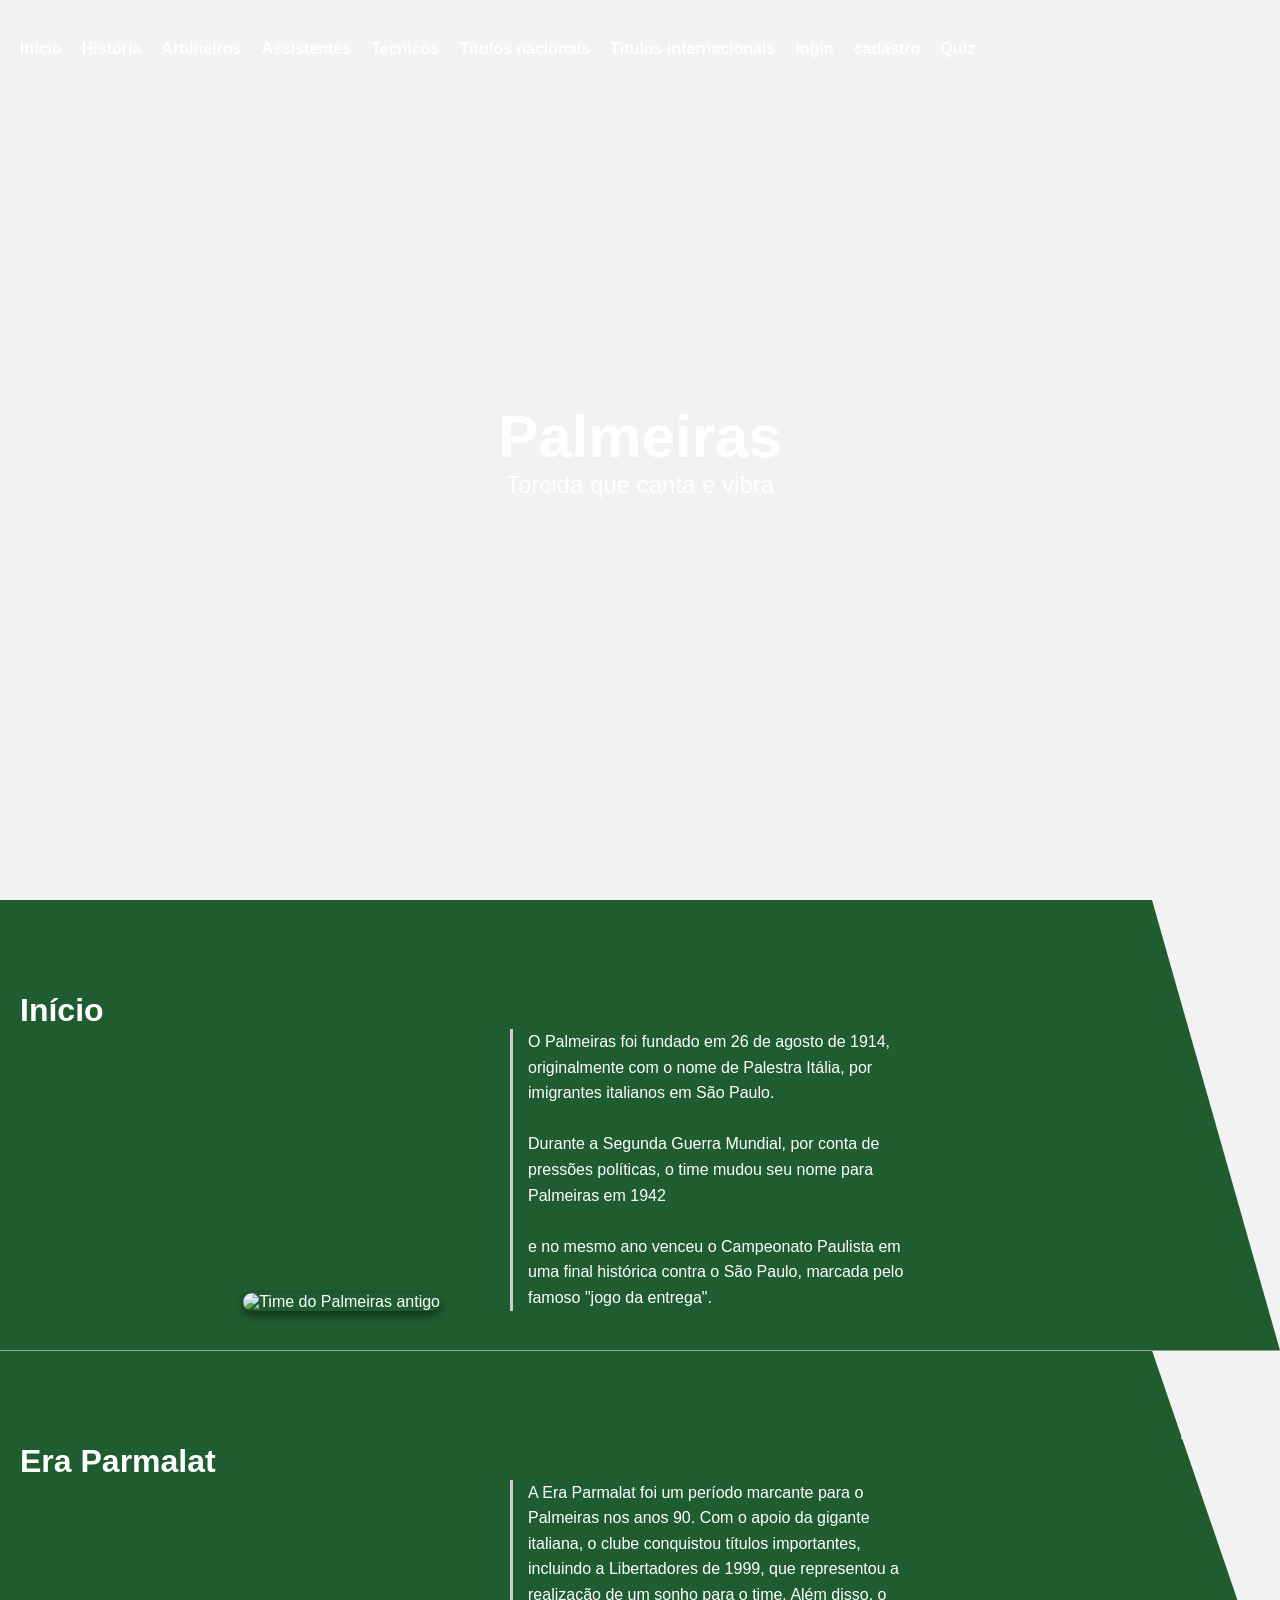
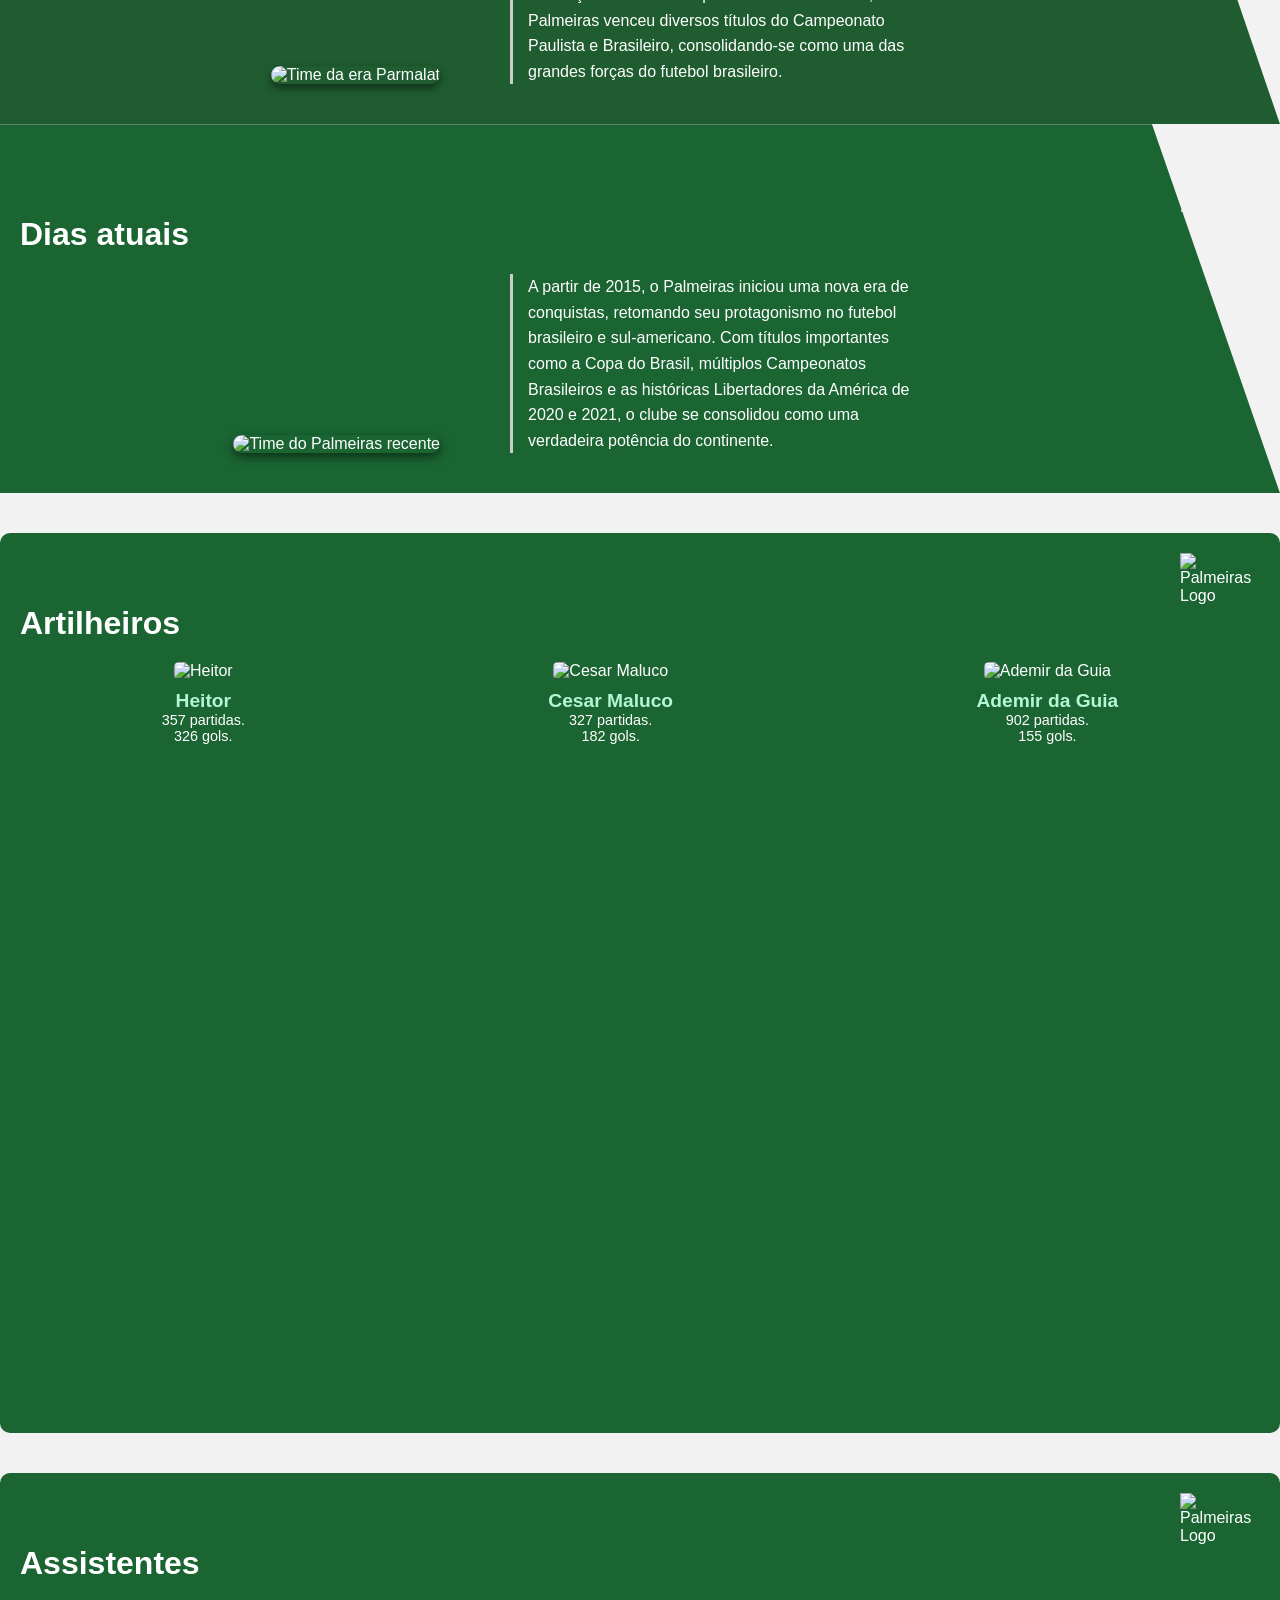
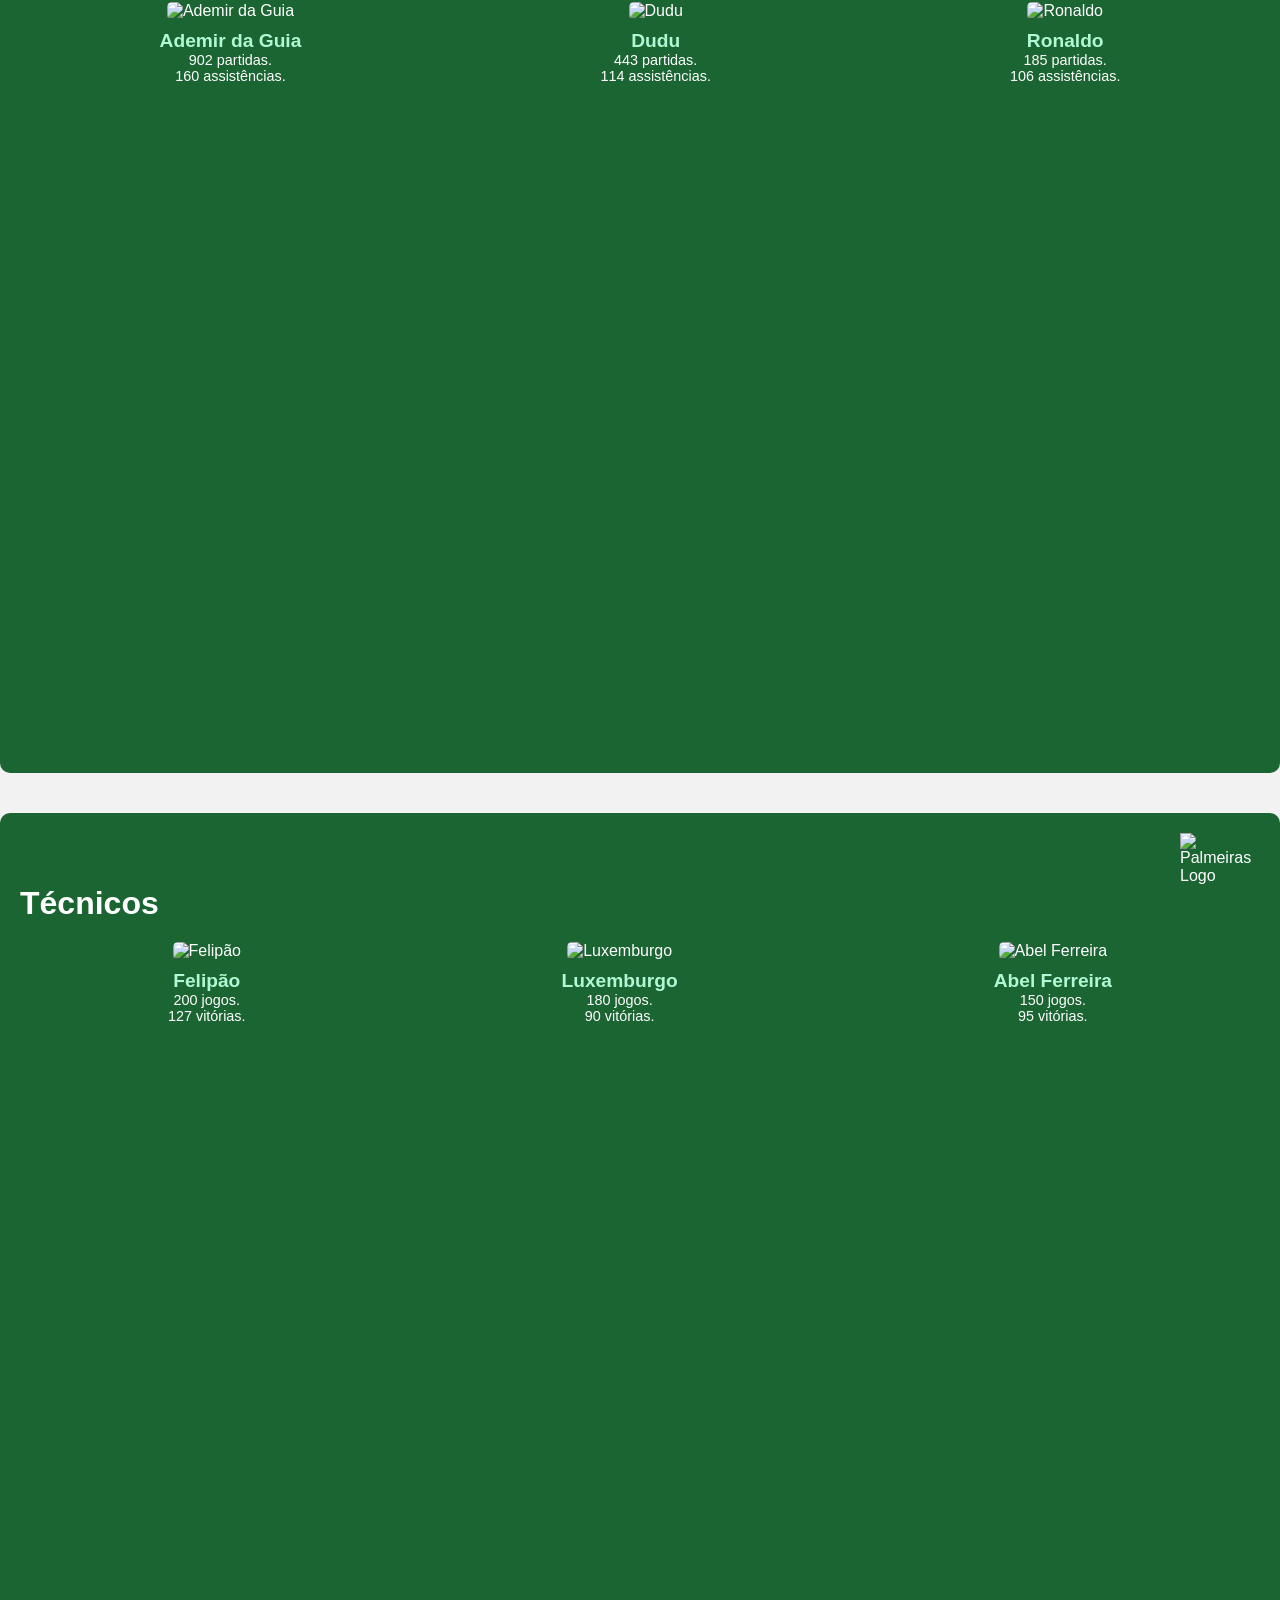
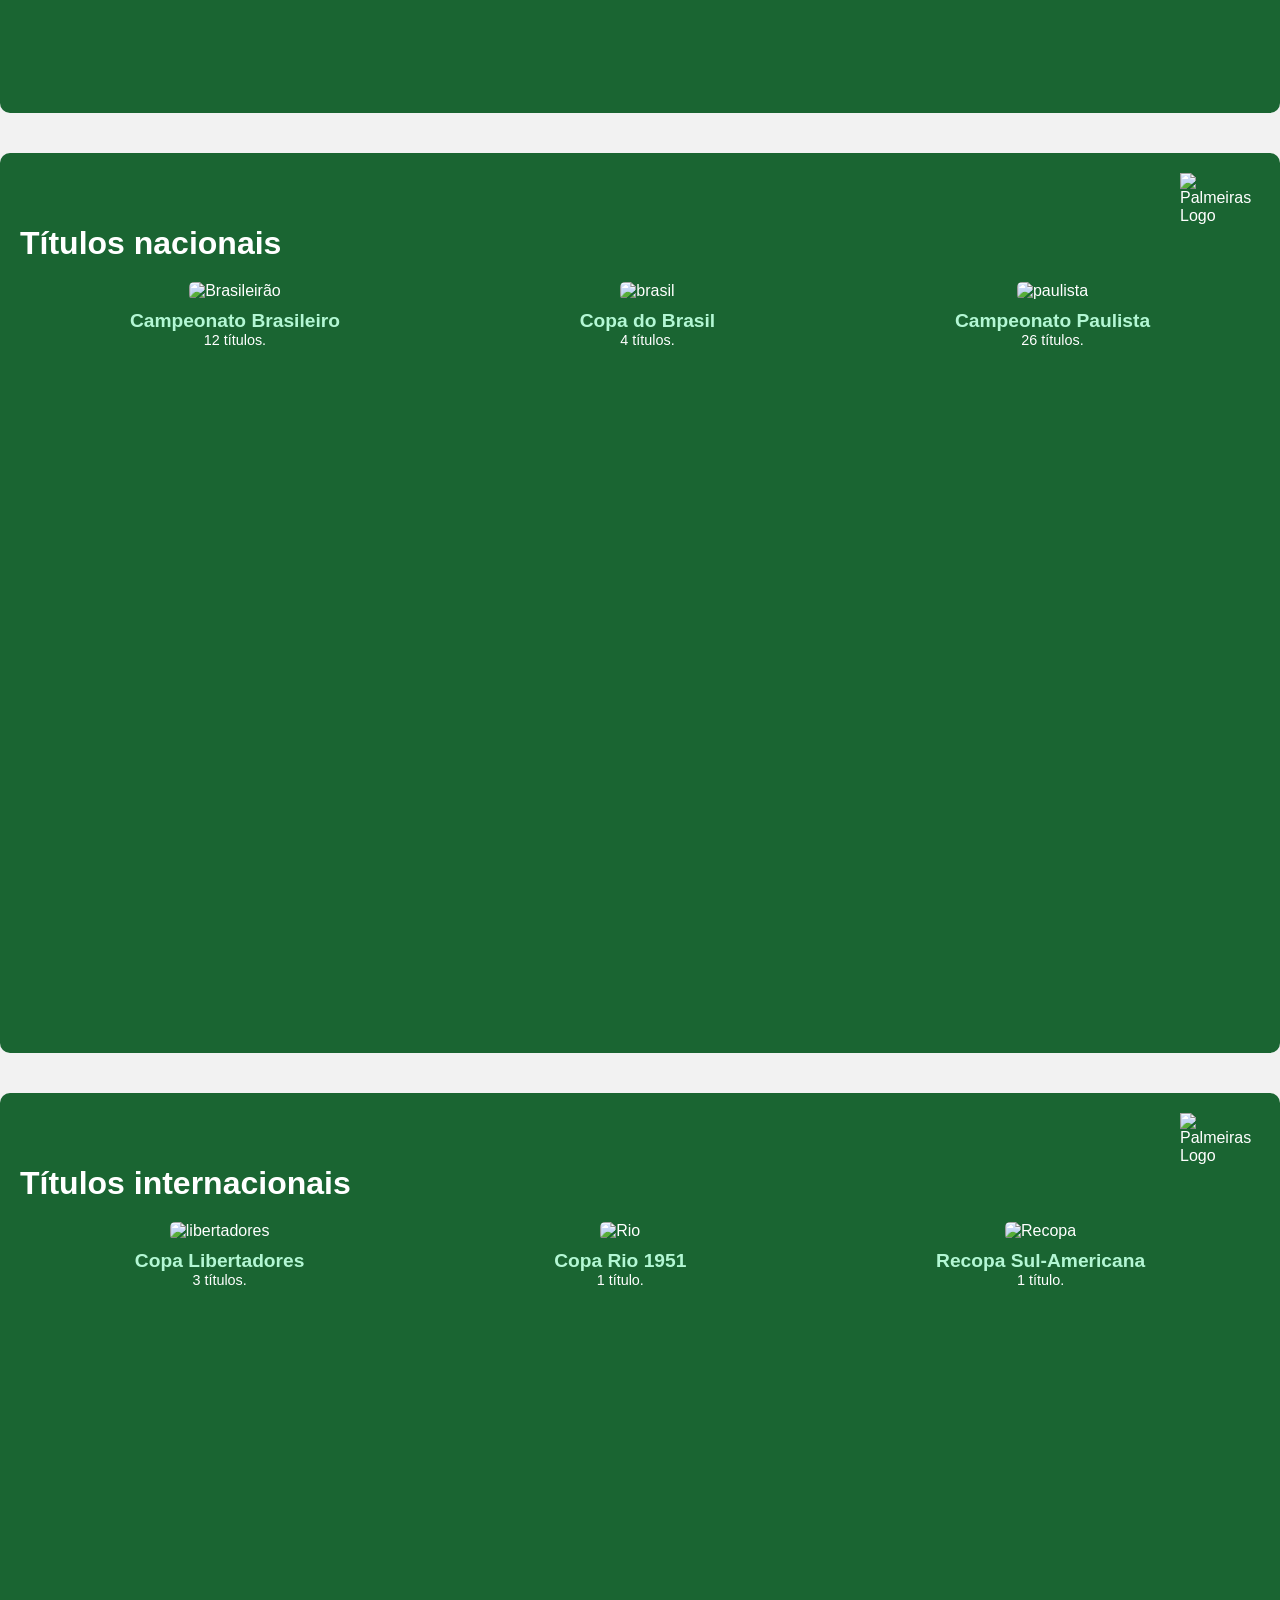
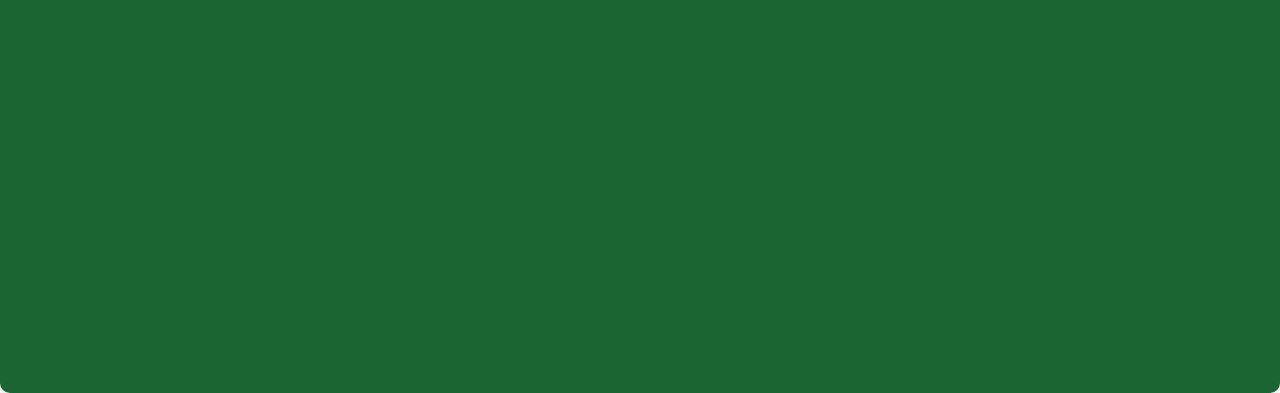
==== public/index.html @ 0ab838a4 "finalizando API quiz, dash." ====
<!DOCTYPE html>
<!DOCTYPE html>
<html lang="pt-br">
<head>
  <meta charset="UTF-8" />
  <meta name="viewport" content="width=device-width, initial-scale=1.0"/>
  <title>Palmeiras</title>
  <link rel="stylesheet" href="/style.css" />
  <script src="site.js" defer></script>
</head>
<body>
  <header  id="inicio">  
    <nav class="navbar">
      <div class="menu">
        <ul>
          <li><a href="#inicio">Início</a></li>
          <li><a href="#historia">História</a></li>
          <li><a href="#artilheiros">Artilheiros</a></li>
          <li><a href="#assistentes">Assistentes</a></li>
           <li><a href="#tecnicos">Tecnicos</a></li>
           <li><a href="#titulos">Títulos nacionais</a></li>
            <li><a href="#internacionais">Títulos internacionais</a></li>
            <li><a href="/login.html">login</a></li>
            <li><a href="/cadastro.html">cadastro</a></li>
            <li><a href="./EXEMPLO_QUIZZ.html">Quiz</a></li>
        </ul>
      </div>
      <div class="logo-container">
      
      </div>
    </nav>
    <div class="hero">
      <h1>Palmeiras</h1>
      <p>Torcida que canta e vibra</p>
    </div>
  </header>

  <!-- HISTÓRIA 1 -->
  
  <div class="historia1" id="historia">
     <div class="logo-container1">
        <img src="../imagens/Palmeiras_logo.svg (1).webp" alt="Palmeiras Logo" class="logo" />
      </div>
    <div class="content">
      <h1>Início</h1>
      <div class="history">
        <div class="img">
          <img src="../imagens/05.webp.começo.webp" alt="Time do Palmeiras antigo" />
        </div>
        <div class="desk">
          <div class="video1">
            <iframe width="300" height="200" src="https://www.youtube.com/embed/_HtJf_Aix_I?si=UedFn3zNEXeGJS4S" title="YouTube video player" frameborder="0" allowfullscreen></iframe>
          </div>
          <p>
            O Palmeiras foi fundado em 26 de agosto de 1914, originalmente com o nome de Palestra Itália, por imigrantes italianos em São Paulo.<br><br>
            Durante a Segunda Guerra Mundial, por conta de pressões políticas, o time mudou seu nome para Palmeiras em 1942<br><br>
            e no mesmo ano venceu o Campeonato Paulista em uma final histórica contra o São Paulo, marcada pelo famoso "jogo da entrega".
          </p>
        </div>
      </div>
    </div>
  </div>

  <!-- HISTÓRIA 2 -->
  <div class="historia2">
     <div class="logo-container1">
        <img src="https://upload.wikimedia.org/wikipedia/commons/thumb/1/10/Palmeiras_logo.svg/2048px-Palmeiras_logo.svg.png" alt="Palmeiras Logo" class="logo" />
      </div>
    <div class="content">
      <h1>Era Parmalat</h1>
      <div class="history">
        <div class="img">
          <img src="../imagens/1993_brasileiro.webp.parmalt.webp" alt="Time da era Parmalat" />
        </div>
        <div class="desk">
          <div class="video2">
            <iframe width="300" height="200" src="https://www.youtube.com/embed/MWCQWIS8X6s?si=ksbnwEOJDXbn-fPL" title="YouTube video player" frameborder="0" allowfullscreen></iframe>
          </div>
          <p>
            A Era Parmalat foi um período marcante para o Palmeiras nos anos 90. Com o apoio da gigante italiana, o clube conquistou títulos importantes, incluindo a Libertadores de 1999, que representou a realização de um sonho para o time. Além disso, o Palmeiras venceu diversos títulos do Campeonato Paulista e Brasileiro, consolidando-se como uma das grandes forças do futebol brasileiro.
          </p>
        </div>
      </div>
    </div>
  </div>

  <!-- HISTÓRIA 3 -->
  <div class="historia3">
     <div class="logo-container1">
        <img src="https://upload.wikimedia.org/wikipedia/commons/thumb/1/10/Palmeiras_logo.svg/2048px-Palmeiras_logo.svg.png" alt="Palmeiras Logo" class="logo" />
      </div>
    <div class="content">
      <h1>Dias atuais</h1>
      <div class="history">
        <div class="img">
          <img src="../imagens/51877696544_2168889065_o.jpg.2021.jpg" alt="Time do Palmeiras recente" />
        </div>
        <div class="desk">
          <div class="video3">
            <iframe width="300" height="200" src="https://www.youtube.com/embed/JOY1KcIhTFw?si=VLobcTTah0hBxo0X" title="YouTube video player" frameborder="0" allowfullscreen></iframe>
          </div>
          <p>
            A partir de 2015, o Palmeiras iniciou uma nova era de conquistas, retomando seu protagonismo no futebol brasileiro e sul-americano. Com títulos importantes como a Copa do Brasil, múltiplos Campeonatos Brasileiros e as históricas Libertadores da América de 2020 e 2021, o clube se consolidou como uma verdadeira potência do continente.
          </p>
        </div>
      </div>
    </div>
  </div>

 
   <!-- Artilheiros -->
  <section class="container2"  id="artilheiros">
     <div class="logo-container1">
        <img src="https://upload.wikimedia.org/wikipedia/commons/thumb/1/10/Palmeiras_logo.svg/2048px-Palmeiras_logo.svg.png" alt="Palmeiras Logo" class="logo" />
      </div>
    <h1 class="titulo">Artilheiros</h1>
    <div class="jogadores">
      <div class="jogador">
        <img src="../imagens/HEITOR.webp" alt="Heitor" />
        <h2>Heitor</h2>
        <p>357 partidas.</p>
        <p>326 gols.</p>
      </div>
      <div class="jogador">
        <img src="../imagens/images.jfif.Cesar.jfif" alt="Cesar Maluco" />
        <h2>Cesar Maluco</h2>
        <p>327 partidas.</p>
        <p>182 gols.</p>
      </div>
      <div class="jogador">
        <img src="../imagens/Ademir_rosto-227x340.jpg" alt="Ademir da Guia" />
        <h2>Ademir da Guia</h2>
        <p>902 partidas.</p>
        <p>155 gols.</p>
      </div>
    </div>
  </section>

  <!-- Assistentes -->
  <section class="container2" id="assistentes">
     <div class="logo-container1">
        <img src="https://upload.wikimedia.org/wikipedia/commons/thumb/1/10/Palmeiras_logo.svg/2048px-Palmeiras_logo.svg.png" alt="Palmeiras Logo" class="logo" />
      </div>
    <h1 class="titulo">Assistentes</h1>
    <div class="jogadores">
      <div class="jogador">
        <img src="../imagens/Ademir_rosto-227x340.jpg" alt="Ademir da Guia" />
        <h2>Ademir da Guia</h2>
        <p>902 partidas.</p>
        <p>160 assistências.</p>
      </div>
      <div class="jogador">
        <img src="../imagens/images.webp.dudu.webp" alt="Dudu" />
        <h2>Dudu</h2>
        <p>443 partidas.</p>
        <p>114 assistências.</p>
      </div>
      <div class="jogador">
        <img src="../imagens/2-ronaldo-perfil.png" alt="Ronaldo" />
        <h2>Ronaldo</h2>
        <p>185 partidas.</p>
        <p>106 assistências.</p>
      </div>
    </div>
  </section>

  <!-- Técnicos -->
  <section class="container2" id="tecnicos">
     <div class="logo-container1">
        <img src="https://upload.wikimedia.org/wikipedia/commons/thumb/1/10/Palmeiras_logo.svg/2048px-Palmeiras_logo.svg.png" alt="Palmeiras Logo" class="logo" />
      </div>
    <h1 class="titulo">Técnicos</h1>
    <div class="jogadores">
      <div class="jogador">
        <img src="../imagens/download.jfif.felipao.jfif" alt="Felipão" />
        <h2>Felipão</h2>
        <p>200 jogos.</p>
        <p>127 vitórias.</p>
      </div>
      <div class="jogador">
        <img src="../imagens/images.jfif.luxa.jfif" alt="Luxemburgo" />
        <h2>Luxemburgo</h2>
        <p>180 jogos.</p>
        <p>90 vitórias.</p>
      </div>
      <div class="jogador">
        <img src="../imagens/download.jfif.Abel.jfif" alt="Abel Ferreira" />
        <h2>Abel Ferreira</h2>
        <p>150 jogos.</p>
        <p>95 vitórias.</p>
      </div>
    </div>
  </section>

  <!-- Títulos nacionais -->
    <section class="container2" id="titulos">
       <div class="logo-container1">
        <img src="https://upload.wikimedia.org/wikipedia/commons/thumb/1/10/Palmeiras_logo.svg/2048px-Palmeiras_logo.svg.png" alt="Palmeiras Logo" class="logo" />
      </div>
    <h1 class="titulo">Títulos nacionais</h1>
    <div class="jogadores">
      <div class="jogador">
        <img src="../imagens/CAPA-BLOG-1.jpg.brasileiro.jpg" alt="Brasileirão" />
        <h2>Campeonato Brasileiro</h2>
        <p>12 títulos.</p>
      </div>
      <div class="jogador">
        <img src="../imagens/taca_360_01.jpg.CPBrazil.jpg" alt="brasil" />
        <h2>Copa do Brasil</h2>
        <p>4 títulos.</p>
      </div>
      <div class="jogador">
        <img src="../imagens/trofeu2017.paulista.webp" alt="paulista" />
        <h2>Campeonato Paulista</h2>
        <p>26 títulos.</p>
      </div>
    </div>
  </section>

  <!-- Títulos internacionais -->
  <section class="container2" id="internacionais">
     <div class="logo-container1">
        <img src="https://upload.wikimedia.org/wikipedia/commons/thumb/1/10/Palmeiras_logo.svg/2048px-Palmeiras_logo.svg.png" alt="Palmeiras Logo" class="logo" />
      </div>
    <h1 class="titulo">Títulos internacionais</h1>
    <div class="jogadores">
      <div class="jogador">
        <img src="../imagens/trofeu_taca_libertadores_premium_38cm_107300_1_d1059315f974dca25e83420df6470378.webp" alt="libertadores" />
        <h2>Copa Libertadores</h2>
        <p>3 títulos.</p>
      </div>
      <div class="jogador">
        <img src="../imagens/copa.rio.avif" alt="Rio" />
        <h2>Copa Rio 1951</h2>
        <p>1 título.</p>
      </div>
      <div class="jogador">
        <img src="../imagens/trofeu-recopa-sul-americana-01.jpg" alt="Recopa" />
        <h2>Recopa Sul-Americana</h2>
        <p>1 título.</p>
      </div>
    </div>
  </section>


  <!-- Login -->
 

  <!-- Cadastro -->
  
<!-- 
  Quiz (modificado aqui)
  <section class="container2" id="quiz">
    <div class="logo-container1">
      <img src="https://upload.wikimedia.org/wikipedia/commons/thumb/1/10/Palmeiras_logo.svg/2048px-Palmeiras_logo.svg.png" alt="Palmeiras Logo" class="logo" />
    </div>
    <h1>Quiz Interativo</h1>
    <div class="containerquiz1">
    <div class="quiz-container"> 
      <div class="pergunta"></div>
      <div class="respostas"></div>
      <button class="proxima" onclick="mostrarProximaPergunta()">Próxima Pergunta</button>
      <div class="resultado"></div>
    </div></div>
  </section> -->


 

  </body>
  </html>
  <script>
    window.location.replace("#inicio");
  </script>
---- style.css ----
/* Remove margens define a caixa como border-box */
* {
  margin: 0;
  padding: 0;
  box-sizing: border-box;
  font-family: Arial, sans-serif;
}

/* Define que ocupe 100% da altura da tela */
body, html {
  height: 100%;
}

/* Estiliza o cabeçalho principal */
header {
  position: relative;
  height: 100vh;
  color: white;
  overflow: hidden;
}

header::before {
  content: "";
  position: absolute;
  top: 0;
  left: 0;
  width: 100%;
  height: 100%;
  background-image: url('https://lncimg.lance.com.br/cdn-cgi/image/width=950,quality=75,fit=pad,format=webp/uploads/2023/10/posada_boca_juniors_palmeiras_2023-aspect-ratio-512-320-2.jpg');
  background-size: cover;
  background-position: center;
  filter: blur(3.5px);
  z-index: -1;
}

/* Barra de navegação */
.navbar {
  display: flex;
  justify-content: space-between;
  align-items: center;
  padding: 20px;
  position: absolute;
  width: 100%;
  top: 20px; /* Ajuste a distância do topo da tela */
}

/* Logo */
.logo-container {
  margin-left: auto;
}

/* Menu */
.navbar ul {
  list-style: none;
  display: flex;
  gap: 20px;
}

.navbar a {
  color: white;
  text-decoration: none;
  font-weight: bold;
}

.logo {
  width: 80px;
}

/* Centraliza o texto principal na tela */
.hero {
  position: absolute;
  top: 50%;
  left: 50%;
  transform: translate(-50%, -50%);
  text-align: center;
}

/* Estilo do título principal */
.hero h1 {
  font-size: 60px;
  font-weight: bold;
}

/* Estilo do subtítulo */
.hero p {
  font-size: 24px;
}

/* Estilos adicionais para a seção de história */
.historia1, .historia2 {
  background-color: #1f5d30;
  padding: 40px 20px;
  color: white;
  clip-path: polygon(0 0, 90% 0, 100% 100%, 0% 100%);
}

.historia1 {
  clip-path: polygon(0 0, 90% 0, 100% 100%, 0% 100%);
}

.history {
  display: flex;
  gap: 70px;
  align-items: flex-start;
  flex-direction: row;
}

.history img {
  max-width: 380px;
  border-radius: 30px;
  box-shadow: 0 4px 10px rgba(0, 0, 0, 0.5);
}

.history p {
  max-width: 400px;
  font-size: 16px;
  line-height: 1.6;
  border-left: 3px solid #ccc;
  padding-left: 15px;
}
body {
  margin: 0;
  font-family: sans-serif;
  background-color: #f2f2f2;
   height: 100%;
}

.container2 {
  background-color: #1a6532;
  color: white;
  padding: 20px;
   height: 100vh;
  width: 100%;
  /*max-width: 1000px;*/
  margin: 40px auto;
  border-radius: 10px;
  position: relative;
 /* clip-path: polygon(0 0, 100% 0, 95% 100%, 0% 100%);*/
}

.titulo {
  font-size: 2em;
  margin-bottom: 20px;
}

.jogadores {
  display: flex;
  justify-content: space-around;
  gap: 20px;
}

.jogador {
  text-align: center;
}

.jogador img {
  width: 120px;
  height: 160px;
  object-fit: cover;
  border-radius: 5px;
  margin-bottom: 10px;
}

.jogador h2 {
  color: #b3f7d4;
  margin: 0;
  font-size: 1.2em;
}

.jogador p {
  color: white;
  font-size: 0.9em;
}
.desk{
display: flex;
justify-content: right;
align-items: end;
  
}
.video1 {
margin-left: 50px;
display: flex;
order: 2;
}
.history{
  display: flex;
justify-content: right;
align-items: end;
}
.video2{
margin-left: 50px;
display: flex;
order: 2;
}
.recente {
 display: flex;
justify-content: right;
align-items: end;
}

.his {
  display: flex;
justify-content: right;
align-items: flex-end;
width: 50%;
}

.video3{
margin-left: 50px;
display: flex;
order: 2;
}

.his {
  display: flex;
  gap: 70px;
  align-items: flex-start;
  flex-direction: row;
}

.his img {
  max-width: 380px;
  border-radius: 30px;
  box-shadow: 0 4px 10px rgba(0, 0, 0, 0.5);
}


.historia3 {
  background-color: #1a6532;
  padding: 40px 20px;
  color: white;
  clip-path: polygon(0 0, 90% 0, 100% 100%, 0% 100%);}

html {
  scroll-behavior: smooth;
}

/* login */

.usuario input{
display: flex;
 justify-content: center;
 align-items: center;
 width: 300px;     
  height: 50px;    
  margin: 10px auto;
  text-align: center;
}
.senha input {
display: flex;
 justify-content: center;
 align-items: center;
 width: 300px;     
  height: 50px;    
  margin: 10px auto;
  text-align: center;
}
.senha1 input {
display: flex;
 justify-content: center;
 align-items: center;
 width: 300px;     
  height: 50px;    
  margin: 10px auto;
  text-align: center;
}

.botao button {
display: flex;
 justify-content: center;
 align-items: center;
 width: 150px;     
  height: 50px;    
  margin: 10px auto;
  text-align: center;
}
.logo-container1{
  display: flex;
  justify-content: flex-end;
}
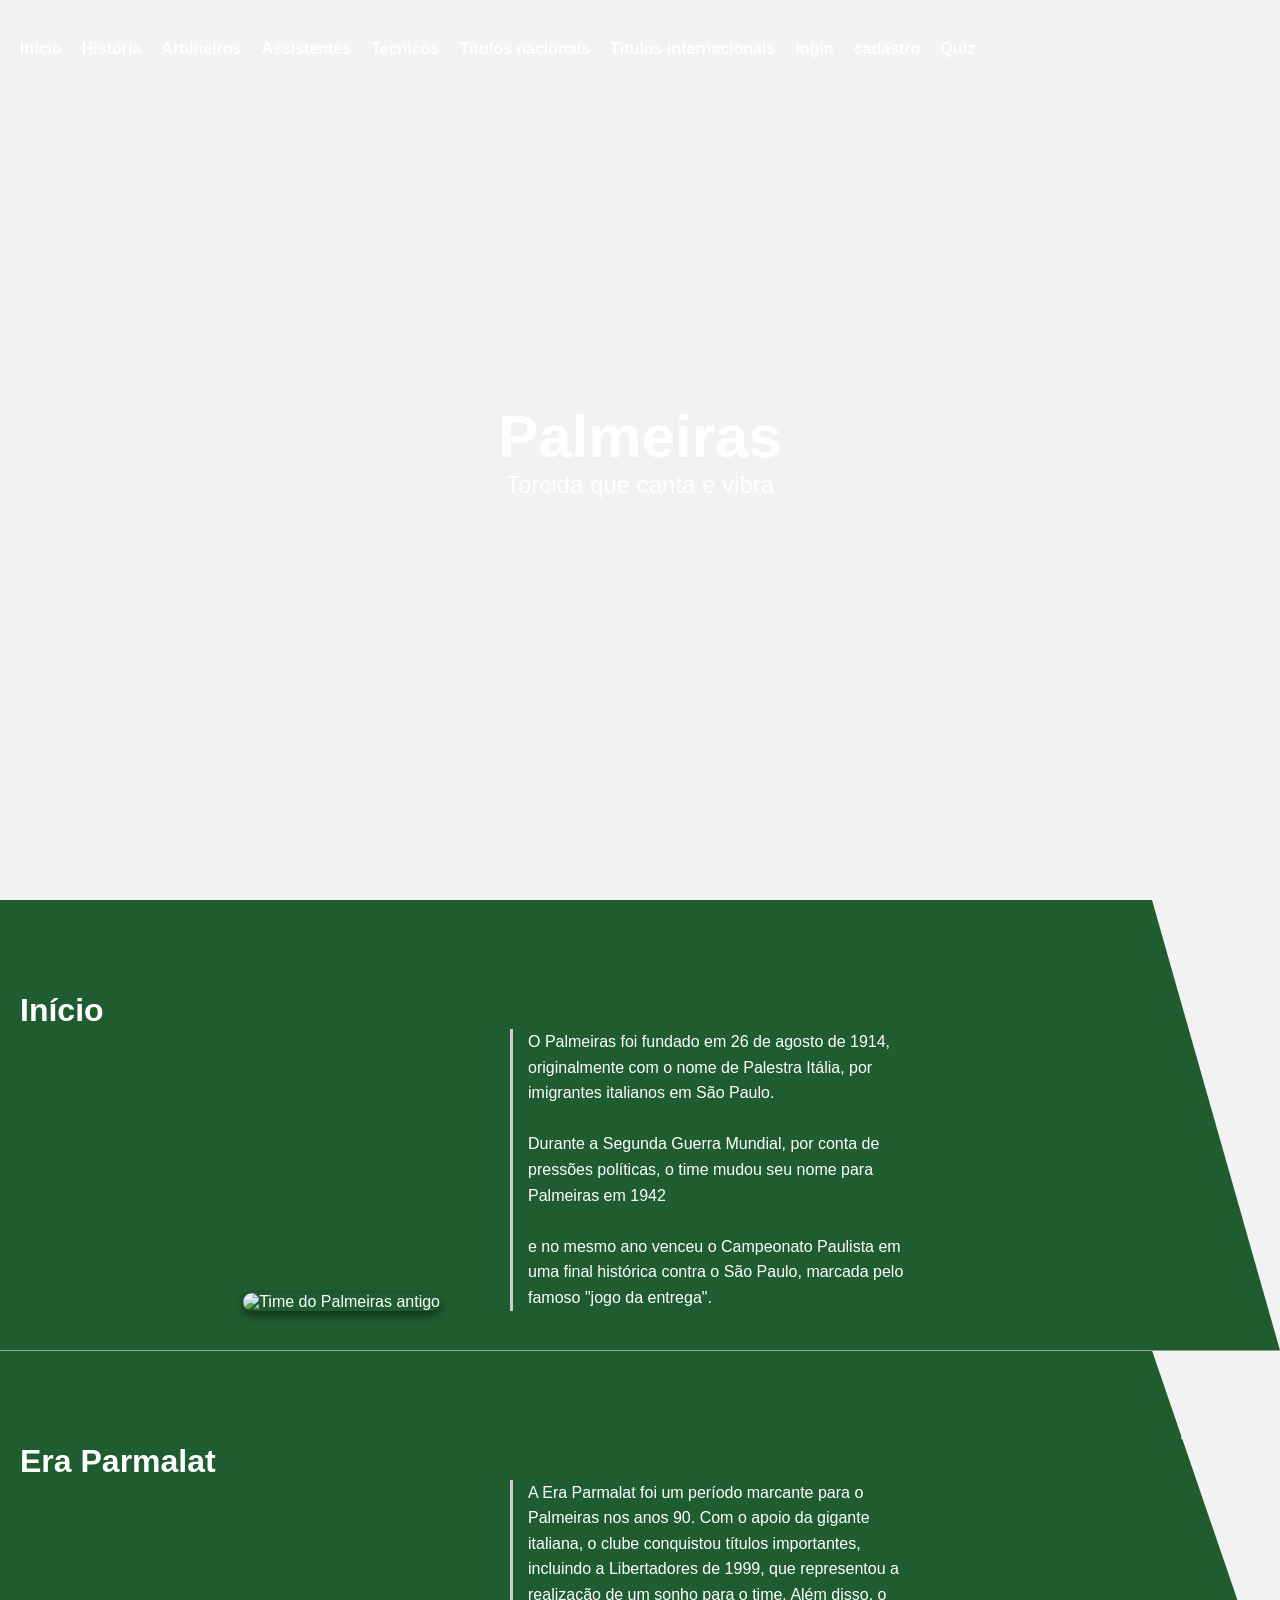
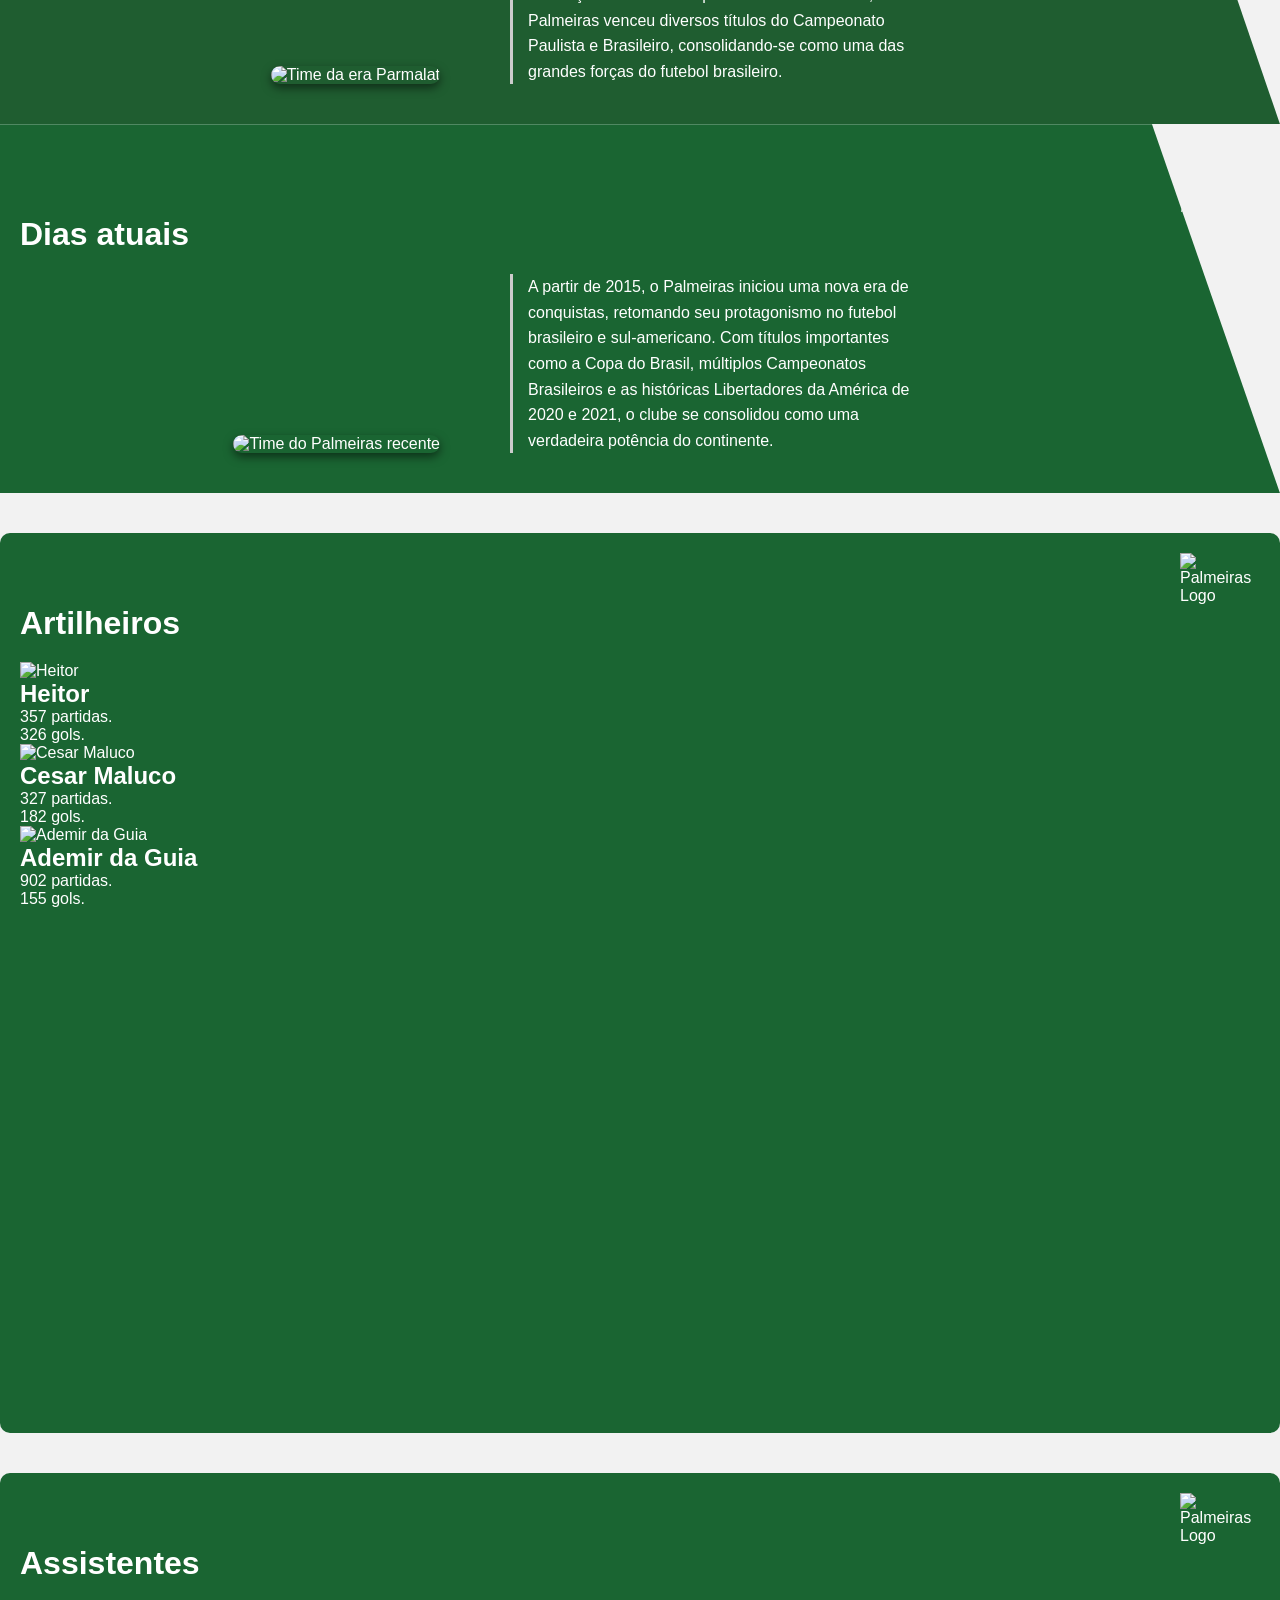
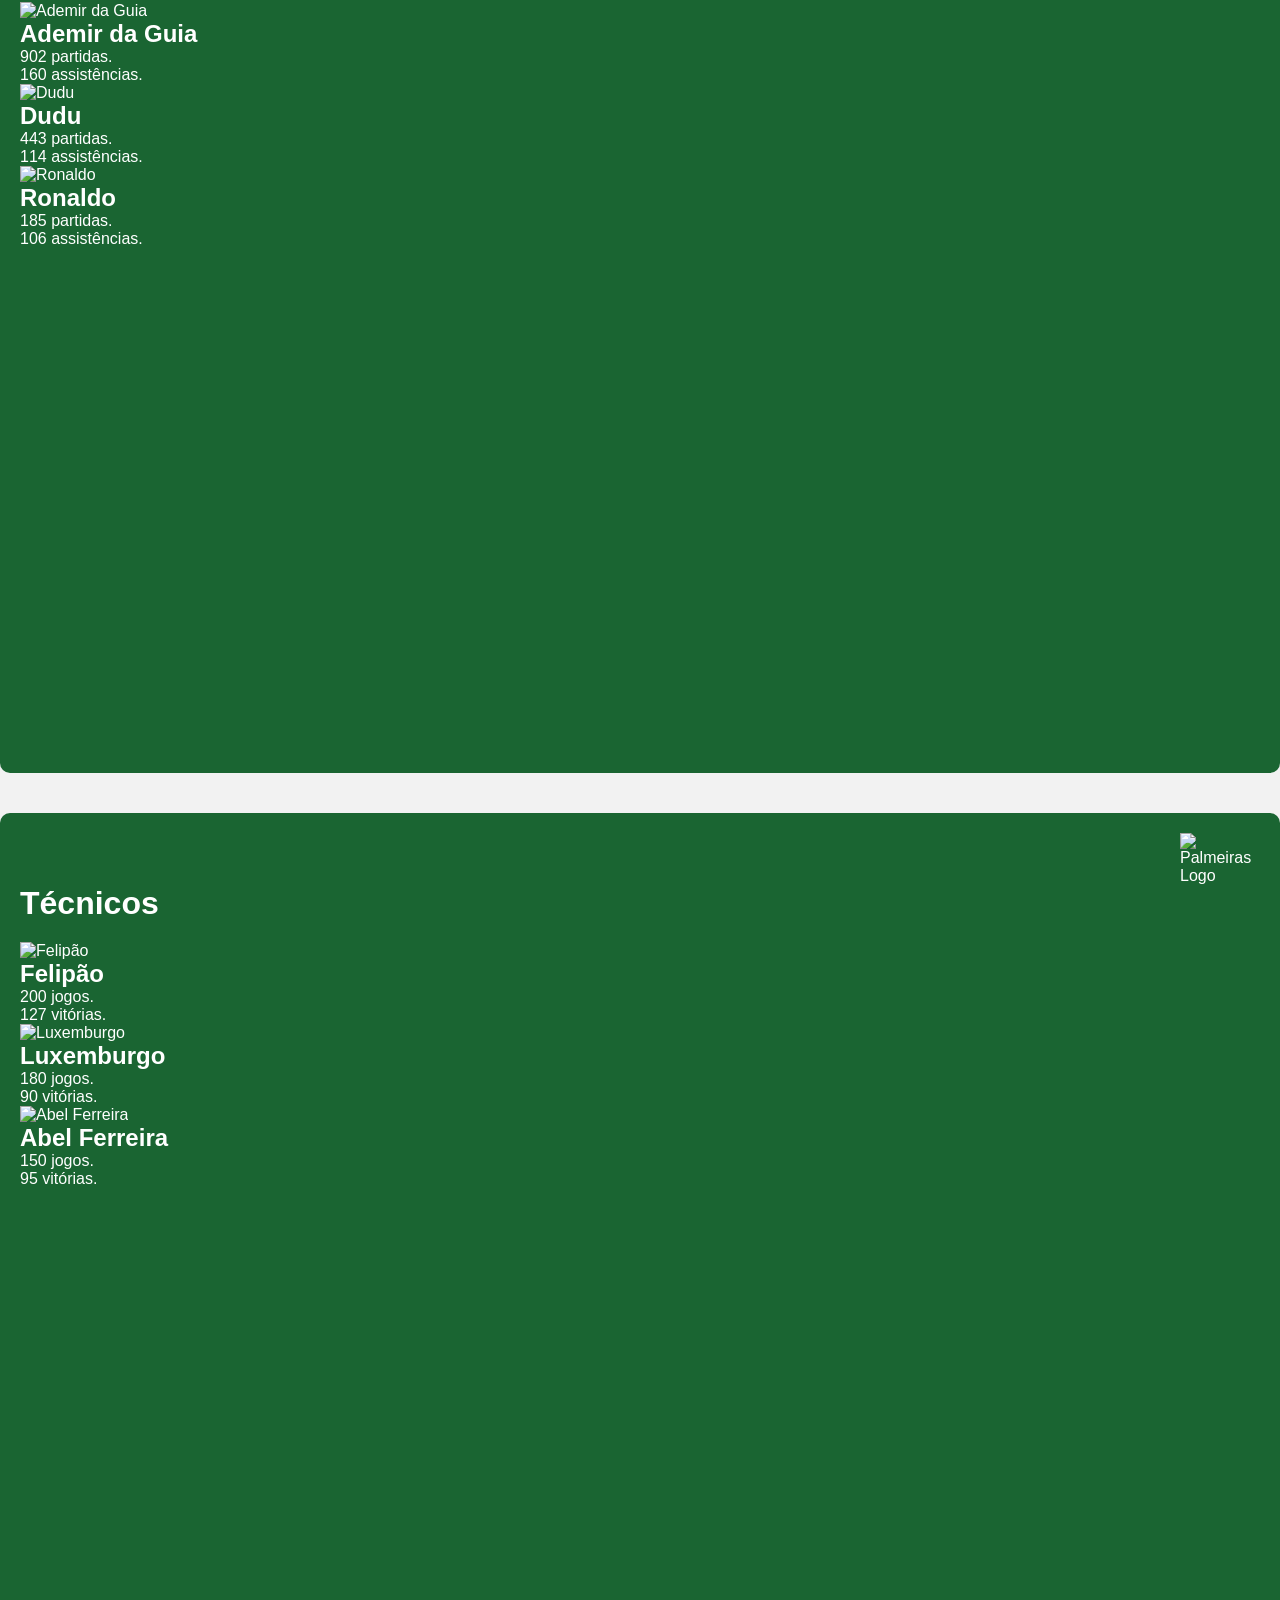
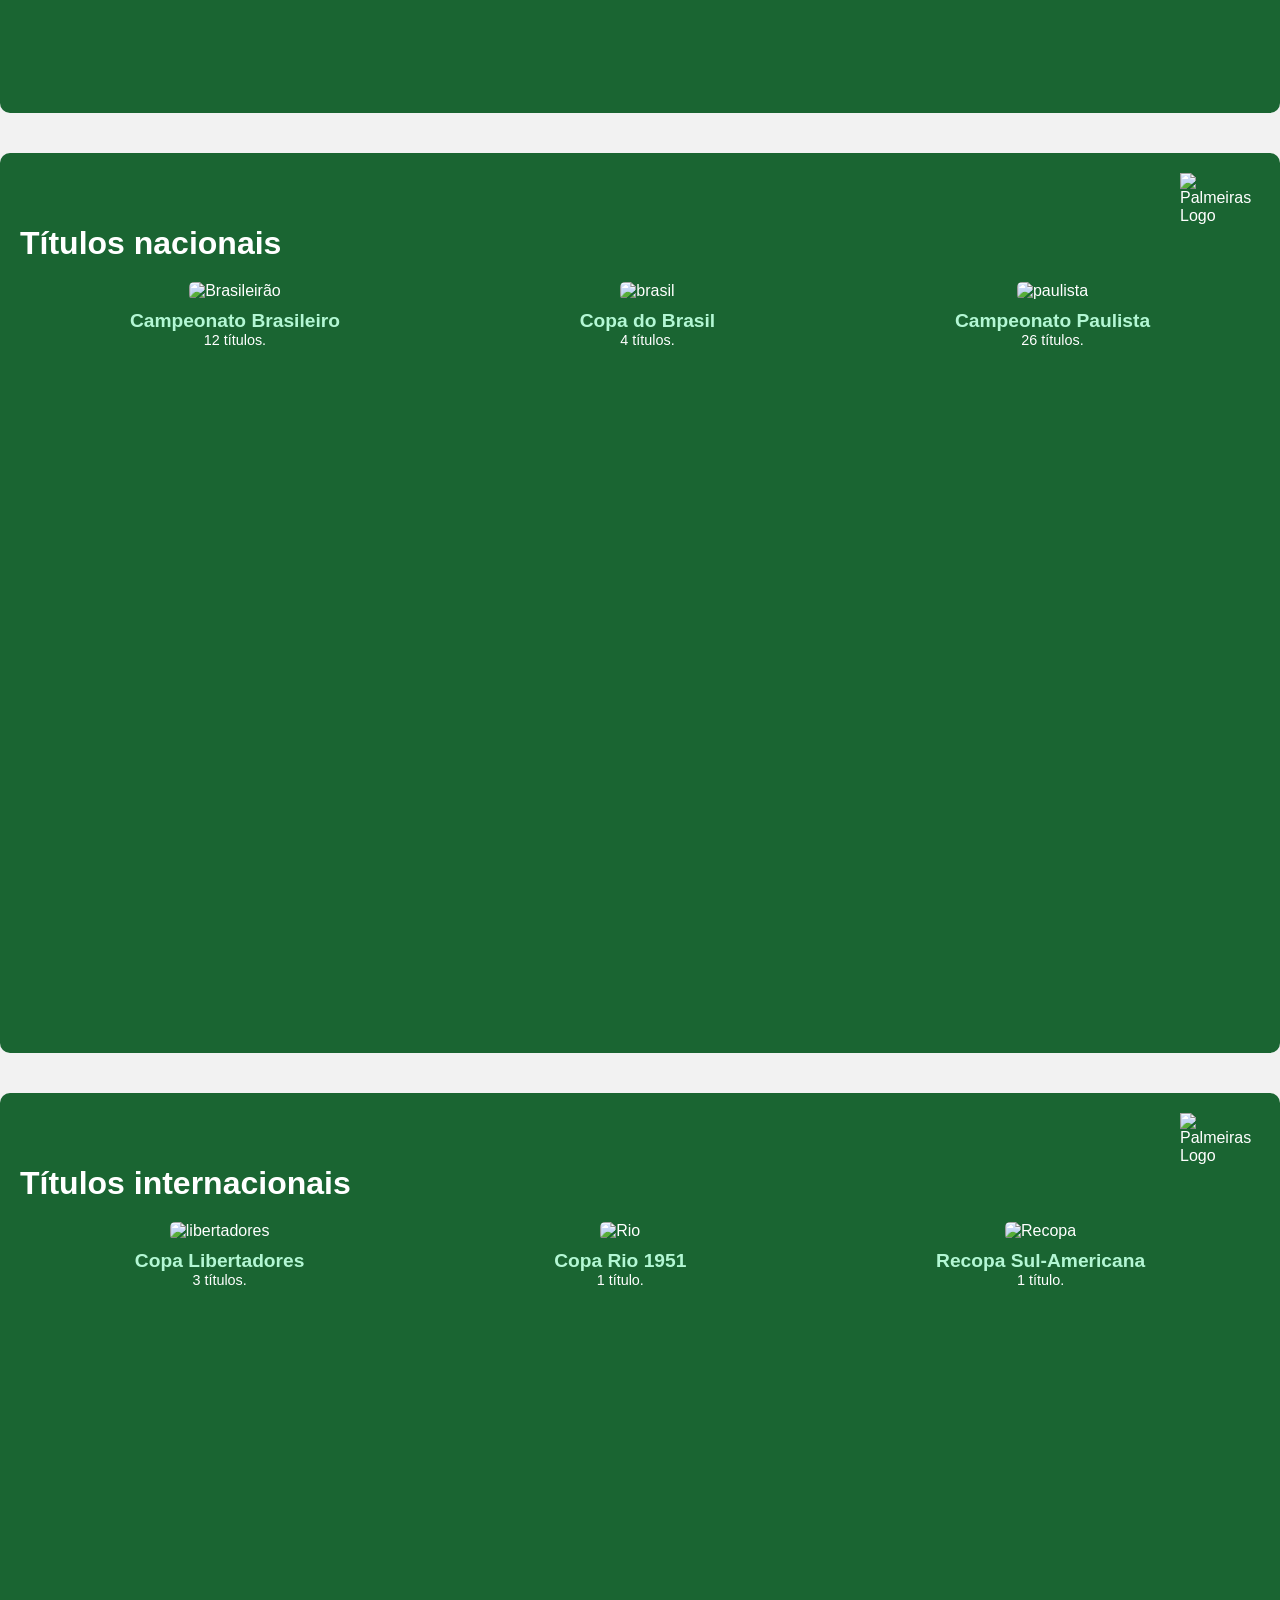
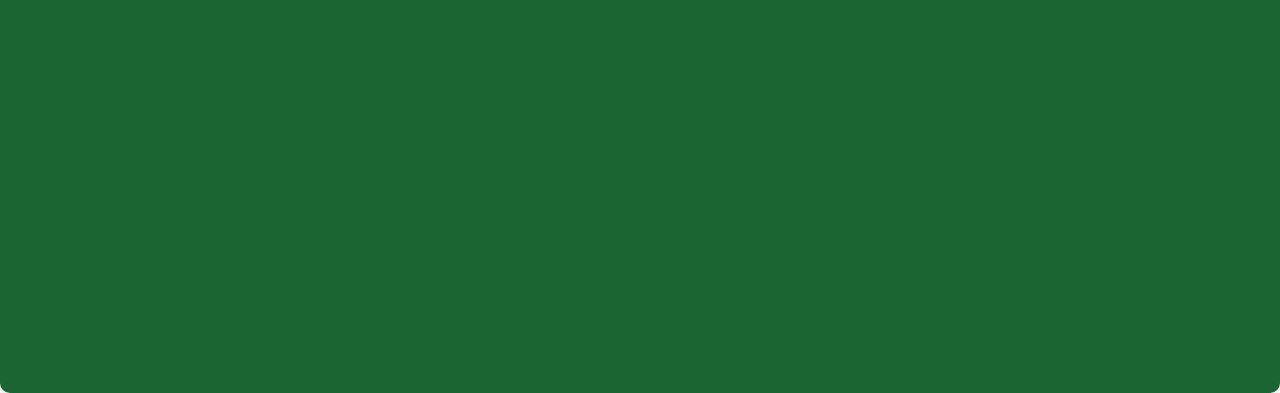
==== commit 7b5037dd: "mudando um pouco o css, e backend finalizado, falta apenas as KPIS" ====
--- a/public/index.html
+++ b/public/index.html
@@ -114,20 +114,20 @@
         <img src="https://upload.wikimedia.org/wikipedia/commons/thumb/1/10/Palmeiras_logo.svg/2048px-Palmeiras_logo.svg.png" alt="Palmeiras Logo" class="logo" />
       </div>
     <h1 class="titulo">Artilheiros</h1>
-    <div class="jogadores">
-      <div class="jogador">
+    <div class="jogadoresGol">
+      <div class="jogadorJog">
         <img src="../imagens/HEITOR.webp" alt="Heitor" />
         <h2>Heitor</h2>
         <p>357 partidas.</p>
         <p>326 gols.</p>
       </div>
-      <div class="jogador">
+      <div class="jogadorJog">
         <img src="../imagens/images.jfif.Cesar.jfif" alt="Cesar Maluco" />
         <h2>Cesar Maluco</h2>
         <p>327 partidas.</p>
         <p>182 gols.</p>
       </div>
-      <div class="jogador">
+      <div class="jogadorJog">
         <img src="../imagens/Ademir_rosto-227x340.jpg" alt="Ademir da Guia" />
         <h2>Ademir da Guia</h2>
         <p>902 partidas.</p>
@@ -142,20 +142,20 @@
         <img src="https://upload.wikimedia.org/wikipedia/commons/thumb/1/10/Palmeiras_logo.svg/2048px-Palmeiras_logo.svg.png" alt="Palmeiras Logo" class="logo" />
       </div>
     <h1 class="titulo">Assistentes</h1>
-    <div class="jogadores">
-      <div class="jogador">
+    <div class="jogadoresAssis">
+      <div class="jogadorJog">
         <img src="../imagens/Ademir_rosto-227x340.jpg" alt="Ademir da Guia" />
         <h2>Ademir da Guia</h2>
         <p>902 partidas.</p>
         <p>160 assistências.</p>
       </div>
-      <div class="jogador">
+      <div class="jogadorJog">
         <img src="../imagens/images.webp.dudu.webp" alt="Dudu" />
         <h2>Dudu</h2>
         <p>443 partidas.</p>
         <p>114 assistências.</p>
       </div>
-      <div class="jogador">
+      <div class="jogadorJog">
         <img src="../imagens/2-ronaldo-perfil.png" alt="Ronaldo" />
         <h2>Ronaldo</h2>
         <p>185 partidas.</p>
@@ -170,20 +170,20 @@
         <img src="https://upload.wikimedia.org/wikipedia/commons/thumb/1/10/Palmeiras_logo.svg/2048px-Palmeiras_logo.svg.png" alt="Palmeiras Logo" class="logo" />
       </div>
     <h1 class="titulo">Técnicos</h1>
-    <div class="jogadores">
-      <div class="jogador">
+    <div class="jogadoresTec">
+      <div class="jogadorJog">
         <img src="../imagens/download.jfif.felipao.jfif" alt="Felipão" />
         <h2>Felipão</h2>
         <p>200 jogos.</p>
         <p>127 vitórias.</p>
       </div>
-      <div class="jogador">
+      <div class="jogadorJog">
         <img src="../imagens/images.jfif.luxa.jfif" alt="Luxemburgo" />
         <h2>Luxemburgo</h2>
         <p>180 jogos.</p>
         <p>90 vitórias.</p>
       </div>
-      <div class="jogador">
+      <div class="jogadorJog">
         <img src="../imagens/download.jfif.Abel.jfif" alt="Abel Ferreira" />
         <h2>Abel Ferreira</h2>
         <p>150 jogos.</p>
@@ -241,28 +241,6 @@
       </div>
     </div>
   </section>
-
-
-  <!-- Login -->
- 
-
-  <!-- Cadastro -->
-  
-<!-- 
-  Quiz (modificado aqui)
-  <section class="container2" id="quiz">
-    <div class="logo-container1">
-      <img src="https://upload.wikimedia.org/wikipedia/commons/thumb/1/10/Palmeiras_logo.svg/2048px-Palmeiras_logo.svg.png" alt="Palmeiras Logo" class="logo" />
-    </div>
-    <h1>Quiz Interativo</h1>
-    <div class="containerquiz1">
-    <div class="quiz-container"> 
-      <div class="pergunta"></div>
-      <div class="respostas"></div>
-      <button class="proxima" onclick="mostrarProximaPergunta()">Próxima Pergunta</button>
-      <div class="resultado"></div>
-    </div></div>
-  </section> -->
 
 
  
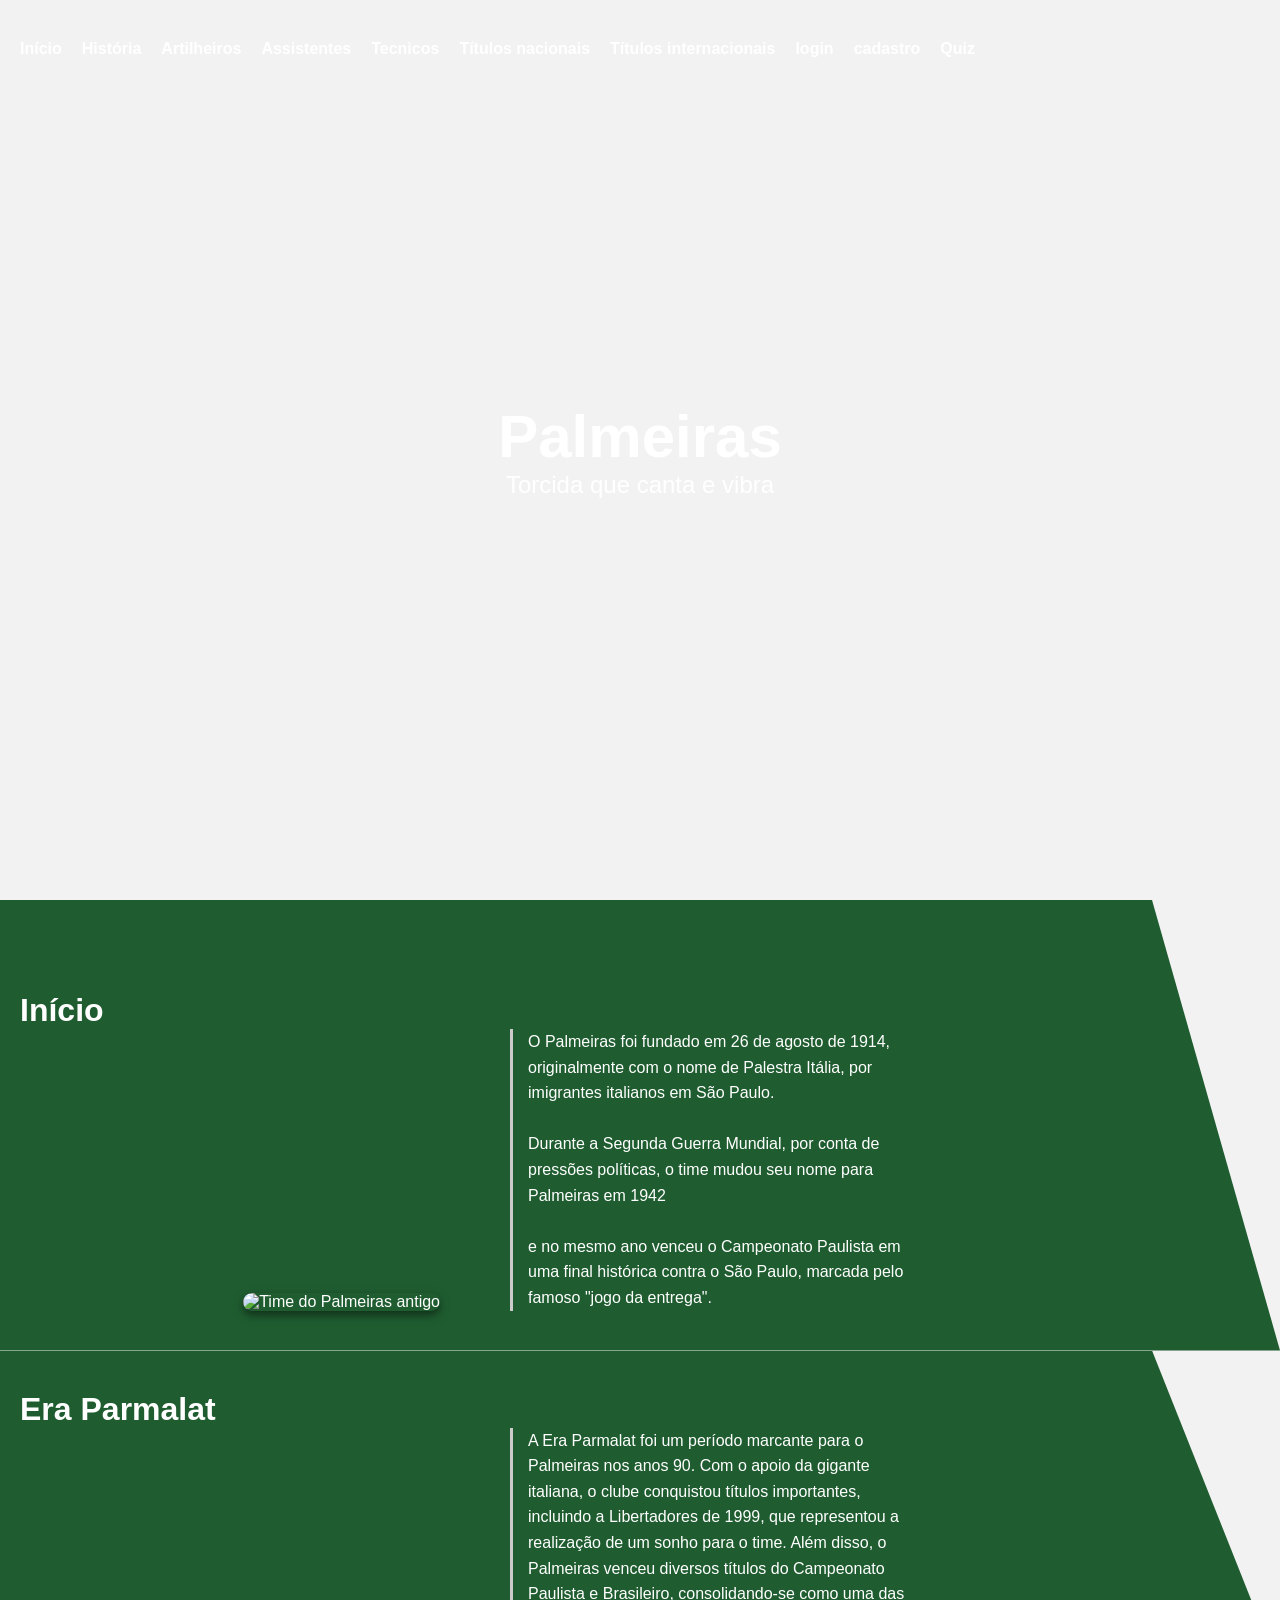
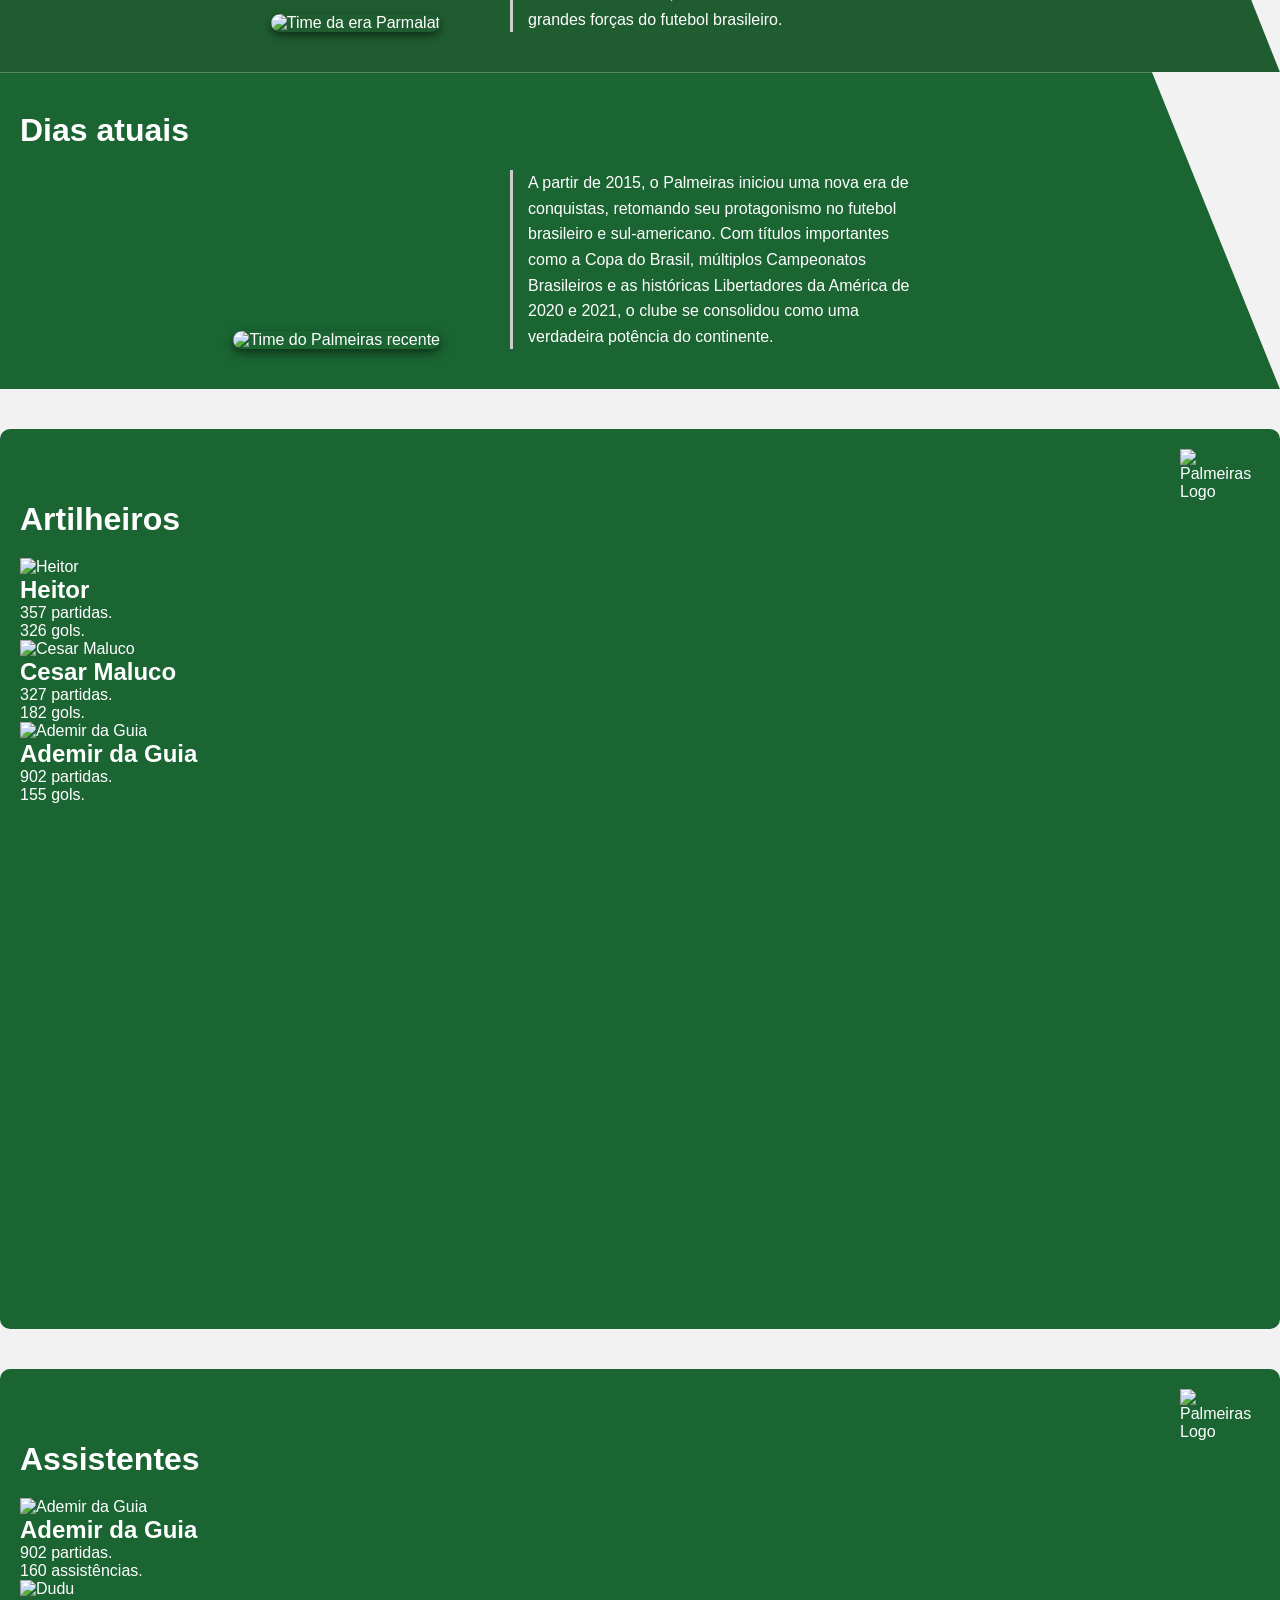
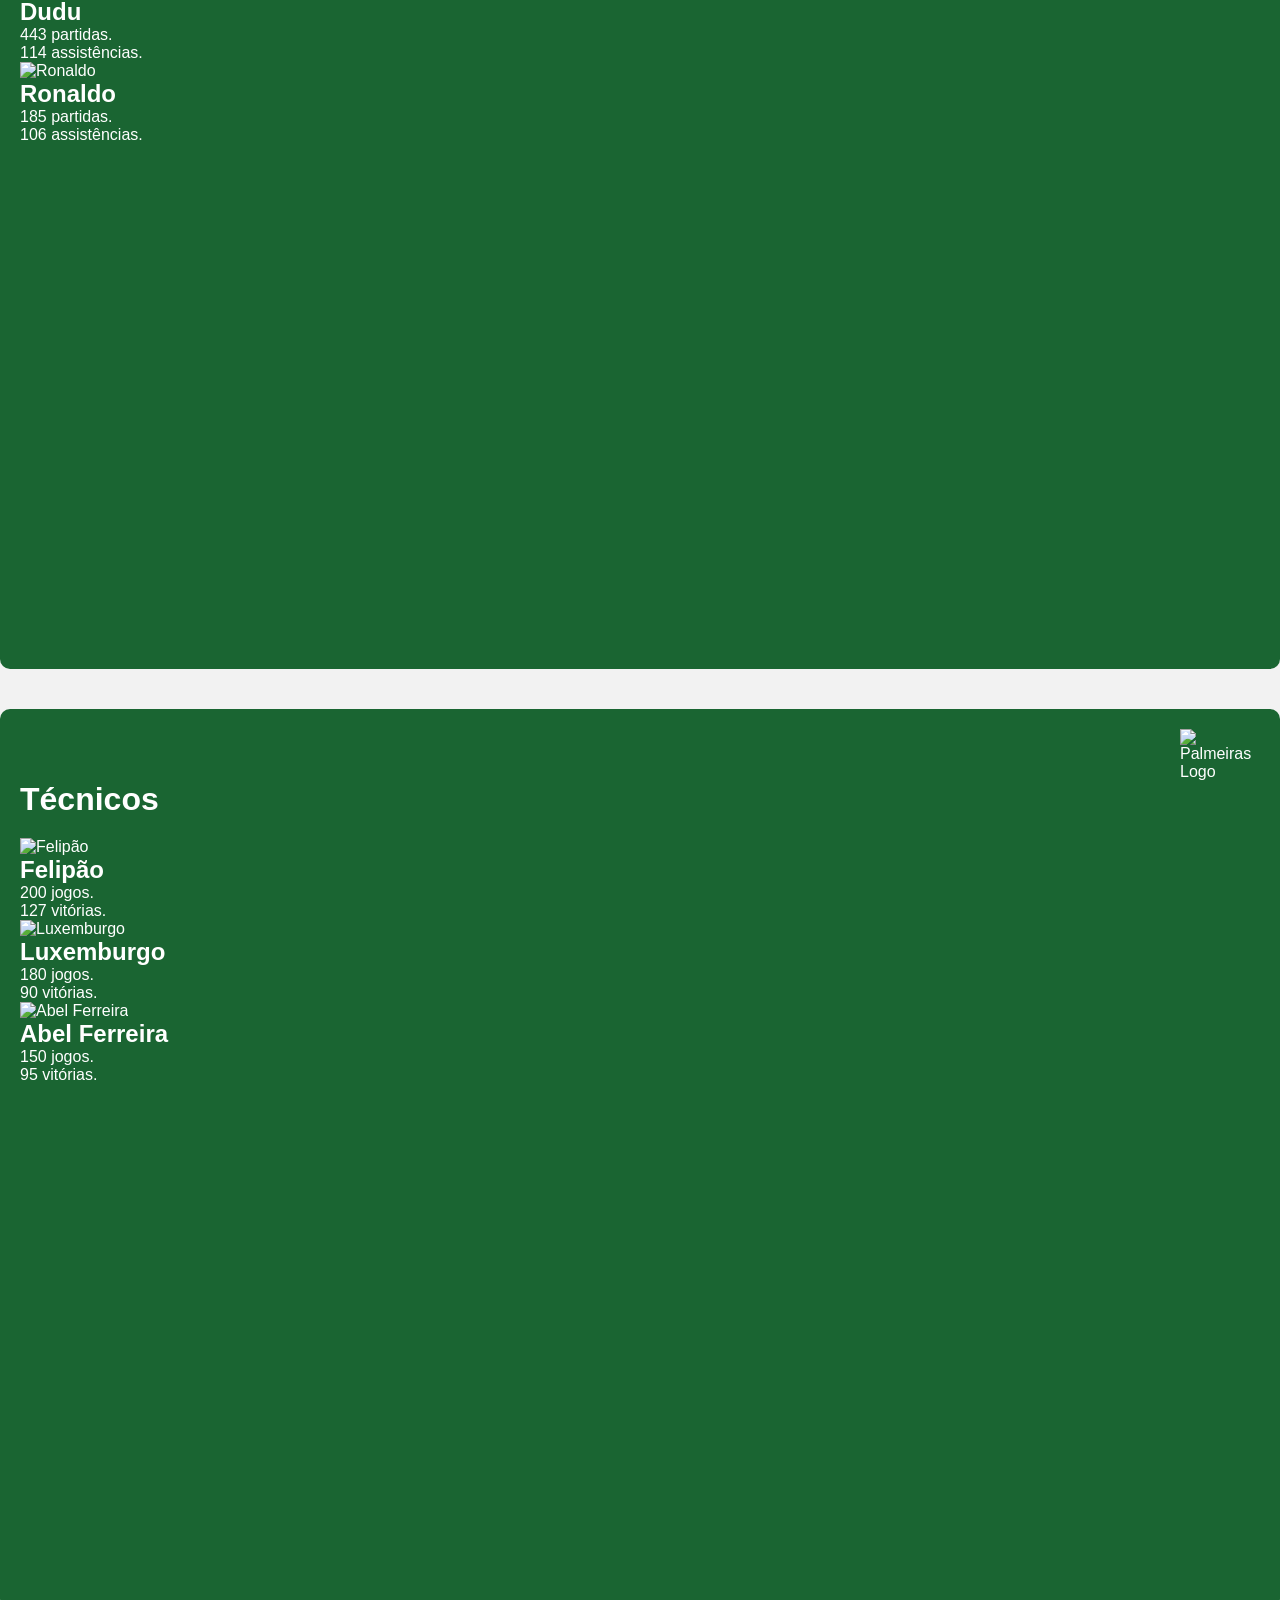
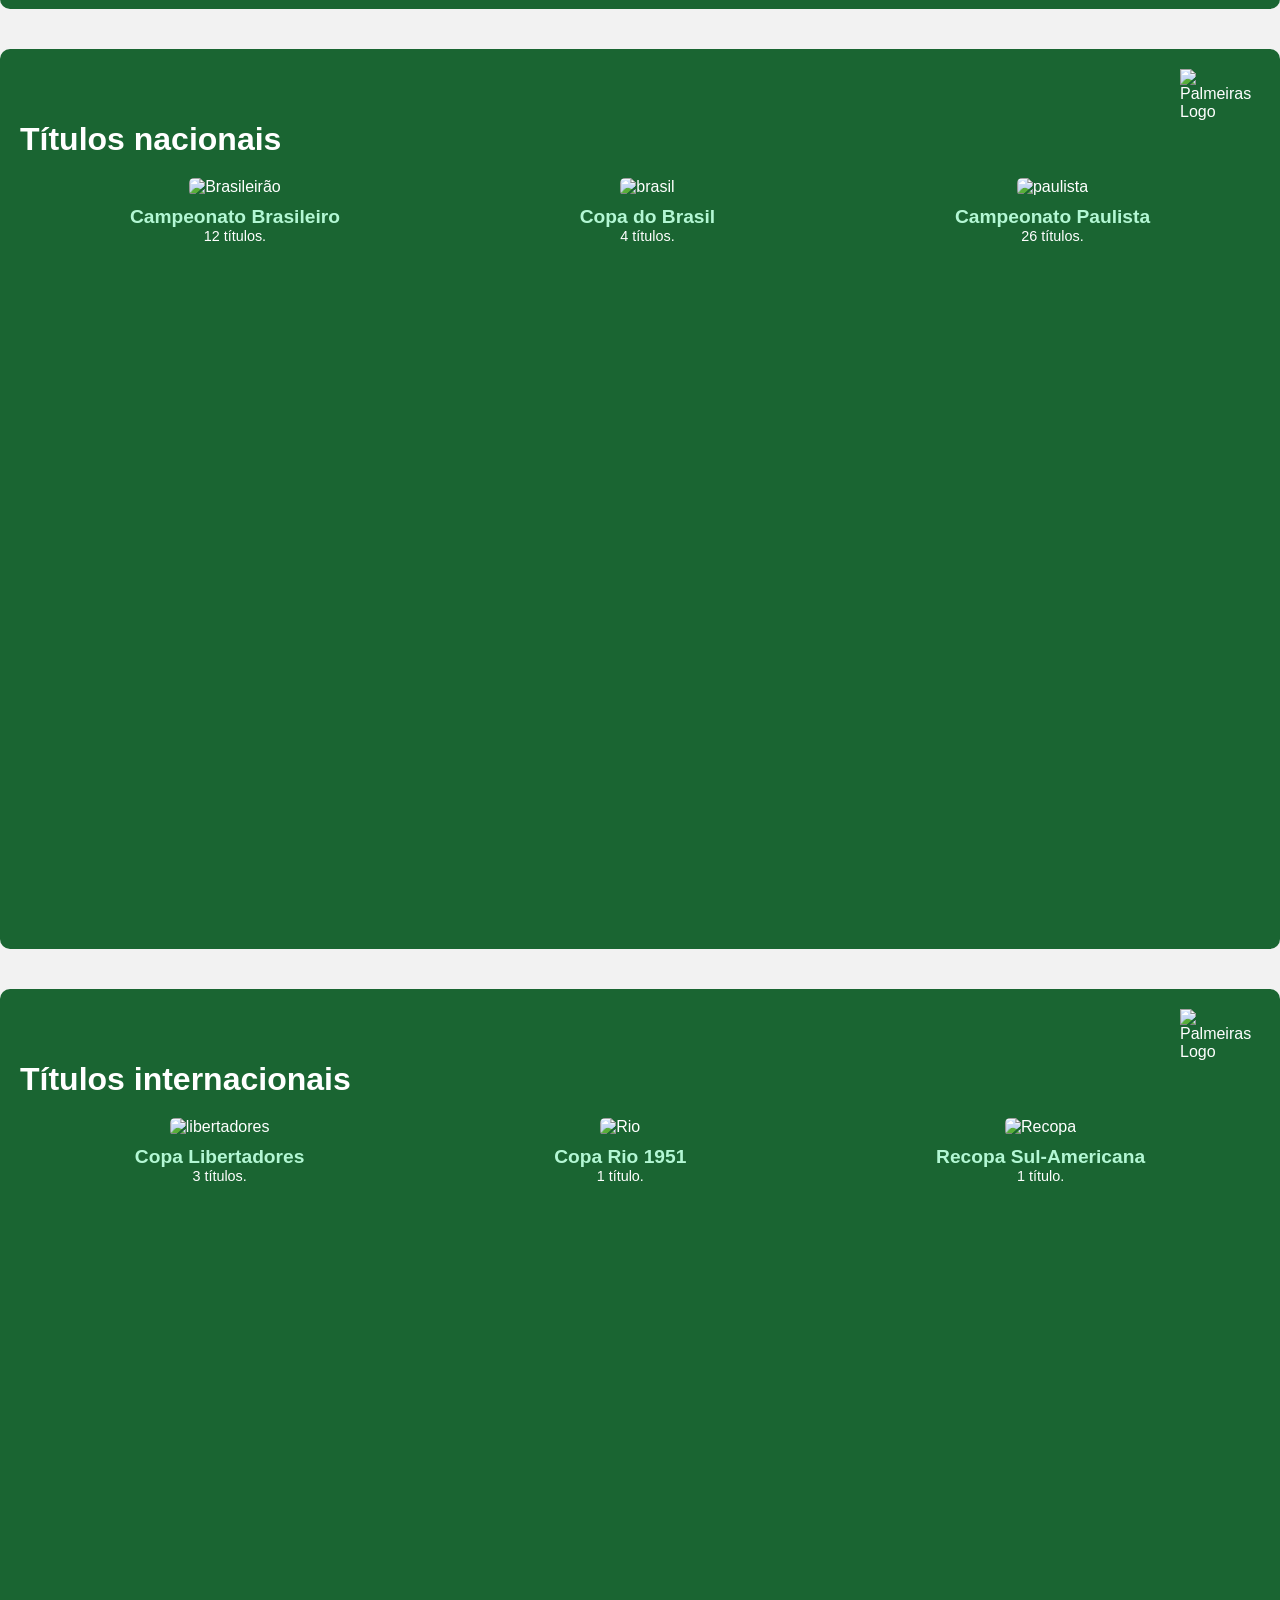
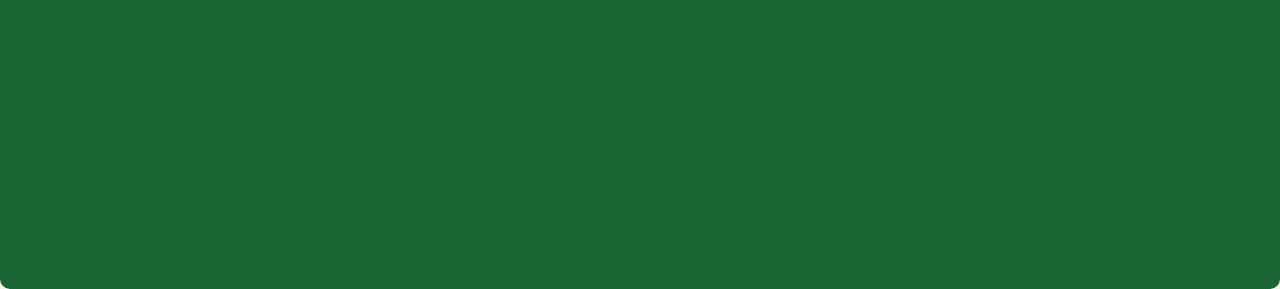
==== commit a75b2aee: "ultimo commit onde eu finaliz o site" ====
--- a/public/index.html
+++ b/public/index.html
@@ -63,9 +63,9 @@
 
   <!-- HISTÓRIA 2 -->
   <div class="historia2">
-     <div class="logo-container1">
-        <img src="https://upload.wikimedia.org/wikipedia/commons/thumb/1/10/Palmeiras_logo.svg/2048px-Palmeiras_logo.svg.png" alt="Palmeiras Logo" class="logo" />
-      </div>
+     <!-- <div class="logo-container1">
+        <img src="https://upload.wikimedia.org/wikipedia/commons/thumb/1/10/Palmeiras_logo.svg/2048px-Palmeiras_logo.svg.png" alt="Palmeiras Logo" class="logo" />
+      </div> -->
     <div class="content">
       <h1>Era Parmalat</h1>
       <div class="history">
@@ -86,9 +86,9 @@
 
   <!-- HISTÓRIA 3 -->
   <div class="historia3">
-     <div class="logo-container1">
-        <img src="https://upload.wikimedia.org/wikipedia/commons/thumb/1/10/Palmeiras_logo.svg/2048px-Palmeiras_logo.svg.png" alt="Palmeiras Logo" class="logo" />
-      </div>
+     <!-- <div class="logo-container1">
+        <img src="https://upload.wikimedia.org/wikipedia/commons/thumb/1/10/Palmeiras_logo.svg/2048px-Palmeiras_logo.svg.png" alt="Palmeiras Logo" class="logo" />
+      </div> -->
     <div class="content">
       <h1>Dias atuais</h1>
       <div class="history">
